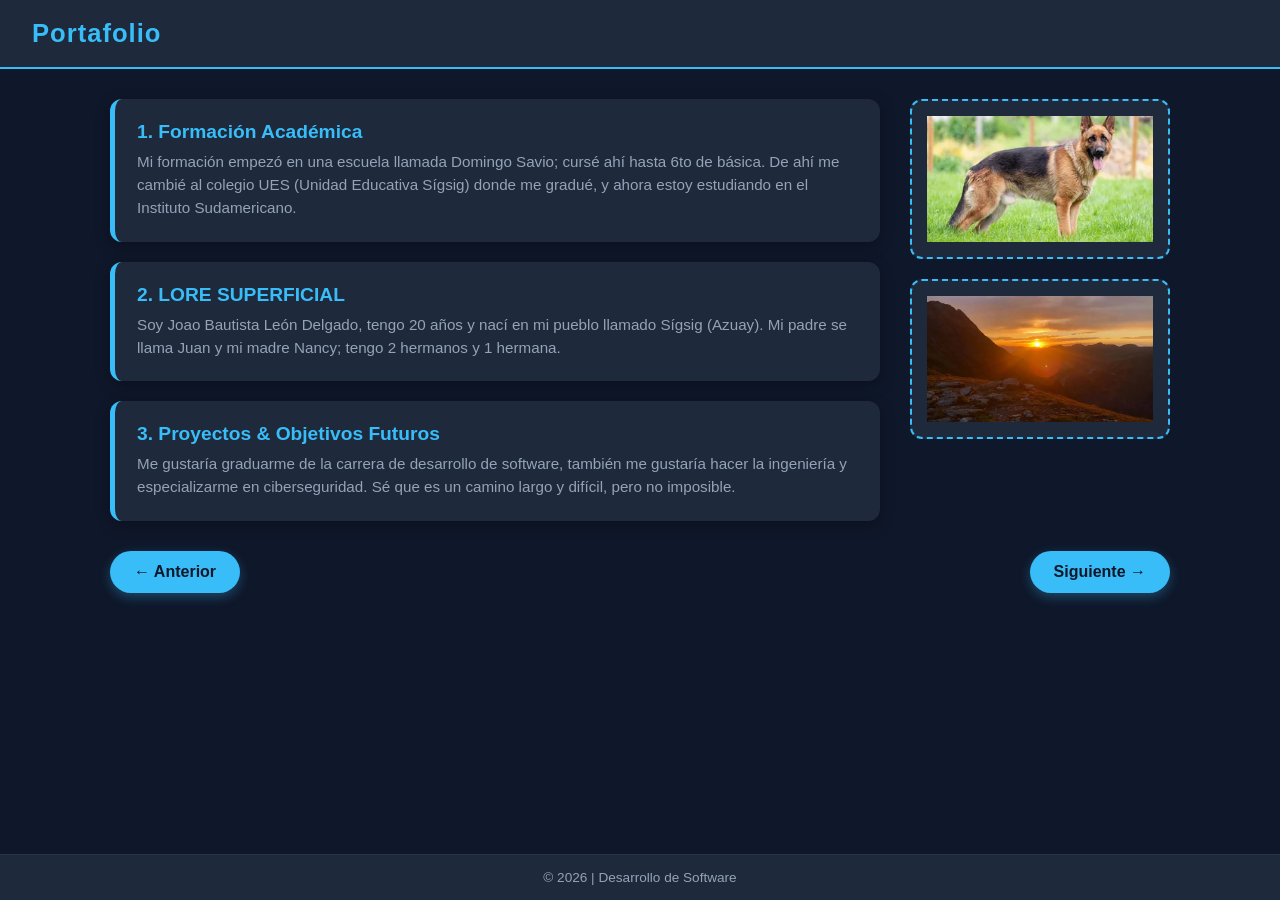
==== pagina2.html @ 2c40a6cc "$" ====
<!DOCTYPE html>
<html lang="es">
<head>
  <meta charset="UTF-8">
  <meta name="viewport" content="width=device-width, initial-scale=1.0">
  <title>Portafolio - Información</title>
  <style>
    :root {
      --bg-primary: #0f172a;
      --bg-card: #1e293b;
      --accent: #38bdf8;
      --text-main: #f8fafc;
      --text-muted: #94a3b8;
    }

    * {
      box-sizing: border-box;
      margin: 0;
      padding: 0;
    }

    body {
      font-family: 'Segoe UI', Tahoma, Geneva, Verdana, sans-serif;
      background-color: var(--bg-primary);
      color: var(--text-main);
      display: flex;
      flex-direction: column;
      min-height: 100vh;
    }

    header {
      background-color: var(--bg-card);
      padding: 1.2rem 2rem;
      border-bottom: 2px solid var(--accent);
    }

    .logo {
      font-size: 1.6rem;
      font-weight: bold;
      color: var(--accent);
      letter-spacing: 1px;
    }

    main {
      flex: 1;
      max-width: 1100px;
      margin: auto;
      padding: 30px 20px;
      width: 100%;
      display: flex;
      flex-direction: column;
      gap: 20px;
    }

    /* ESTRICTAMENTE FLEXBOX PARA ALINEAR IZQUIERDA Y DERECHA */
    .content-layout {
      display: flex;
      flex-wrap: wrap;
      gap: 30px;
      align-items: flex-start;
    }

    /* COLUMNA IZQUIERDA: 3 CUADROS LARGOS DE INFORMACIÓN */
    .left-column {
      flex: 1 1 500px;
      display: flex;
      flex-direction: column;
      gap: 20px;
    }

    .info-card-long {
      background-color: var(--bg-card);
      border-radius: 12px;
      padding: 22px;
      border-left: 5px solid var(--accent);
      box-shadow: 0 4px 15px rgba(0, 0, 0, 0.3);
      display: flex;
      flex-direction: column;
      gap: 8px;
    }

    .info-card-long h3 {
      color: var(--accent);
      font-size: 1.2rem;
    }

    .info-card-long p {
      color: var(--text-muted);
      font-size: 0.95rem;
      line-height: 1.5;
    }

    /* COLUMNA DERECHA: 2 CUADROS PEQUEÑOS PARA FOTOS */
    .right-column {
      flex: 0 0 260px;
      display: flex;
      flex-direction: column;
      gap: 20px;
    }

    .photo-card-small {
      background-color: var(--bg-card);
      border: 2px dashed var(--accent);
      border-radius: 12px;
      height: 160px;
      display: flex;
      flex-direction: column;
      justify-content: center;
      align-items: center;
      text-align: center;
      color: var(--text-muted);
      padding: 15px;
      gap: 8px;
    }

    .photo-card-small span {
      font-size: 0.85rem;
    }

    /* BOTONES DE NAVEGACIÓN FLEXBOX */
    .nav-buttons {
      display: flex;
      justify-content: space-between;
      margin-top: 10px;
    }

    .btn {
      background-color: var(--accent);
      color: var(--bg-primary);
      padding: 12px 24px;
      border-radius: 30px;
      text-decoration: none;
      font-weight: bold;
      display: flex;
      align-items: center;
      gap: 8px;
      transition: transform 0.2s, background-color 0.2s;
      box-shadow: 0 4px 12px rgba(56, 189, 248, 0.3);
    }

    .btn:hover {
      transform: translateY(-2px);
      background-color: #7dd3fc;
    }

    footer {
      background-color: var(--bg-card);
      padding: 15px;
      text-align: center;
      color: var(--text-muted);
      font-size: 0.85rem;
      border-top: 1px solid rgba(255, 255, 255, 0.05);
    }
  </style>
</head>
<body>

  <header>
    <div class="logo">Portafolio</div>
  </header>

  <main>
    <div class="content-layout">
      
      <!-- Columna Izquierda: 3 Cuadros Largos -->
      <div class="left-column">
        
        <article class="info-card-long">
          <h3>1. Formación Académica</h3>
          <p>Mi formación empezó en una escuela llamada Domingo Savio; cursé ahí hasta 6to de básica. De ahí me cambié al colegio UES (Unidad Educativa Sígsig) donde me gradué, y ahora estoy estudiando en el Instituto Sudamericano.</p>
        </article>

        <article class="info-card-long">
          <h3>2. LORE SUPERFICIAL</h3>
          <p>Soy Joao Bautista León Delgado, tengo 20 años y nací en mi pueblo llamado Sígsig (Azuay). Mi padre se llama Juan y mi madre Nancy; tengo 2 hermanos y 1 hermana.</p>
        </article>

        <article class="info-card-long">
          <h3>3. Proyectos & Objetivos Futuros</h3>
          <p>Me gustaría graduarme de la carrera de desarrollo de software, también me gustaría hacer la ingeniería y especializarme en ciberseguridad. Sé que es un camino largo y difícil, pero no imposible.</p>
        </article>

      </div>

      <!-- Columna Derecha: 2 Cuadros Pequeños para Fotos -->
      <div class="right-column">
        
        <div class="photo-card-small">
          <img src="rex.jpg" alt="Proyecto o Código" style="width: 100%; height: 100%; object-fit: cover;"/> 
        </div>

        <div class="photo-card-small">
          <img src="montaña.jpg" alt="Espacio de Trabajo" style="width: 100%; height: 100%; object-fit: cover;">
        </div>

      </div>

    </div>

    <!-- Navegación -->
    <div class="nav-buttons">
      <a href="index.html" class="btn">&larr; Anterior</a>
      <a href="pagina3.html" class="btn">Siguiente &rarr;</a>
    </div>
  </main>

  <footer>
    <p>&copy; 2026 | Desarrollo de Software</p>
  </footer>

</body>
</html>
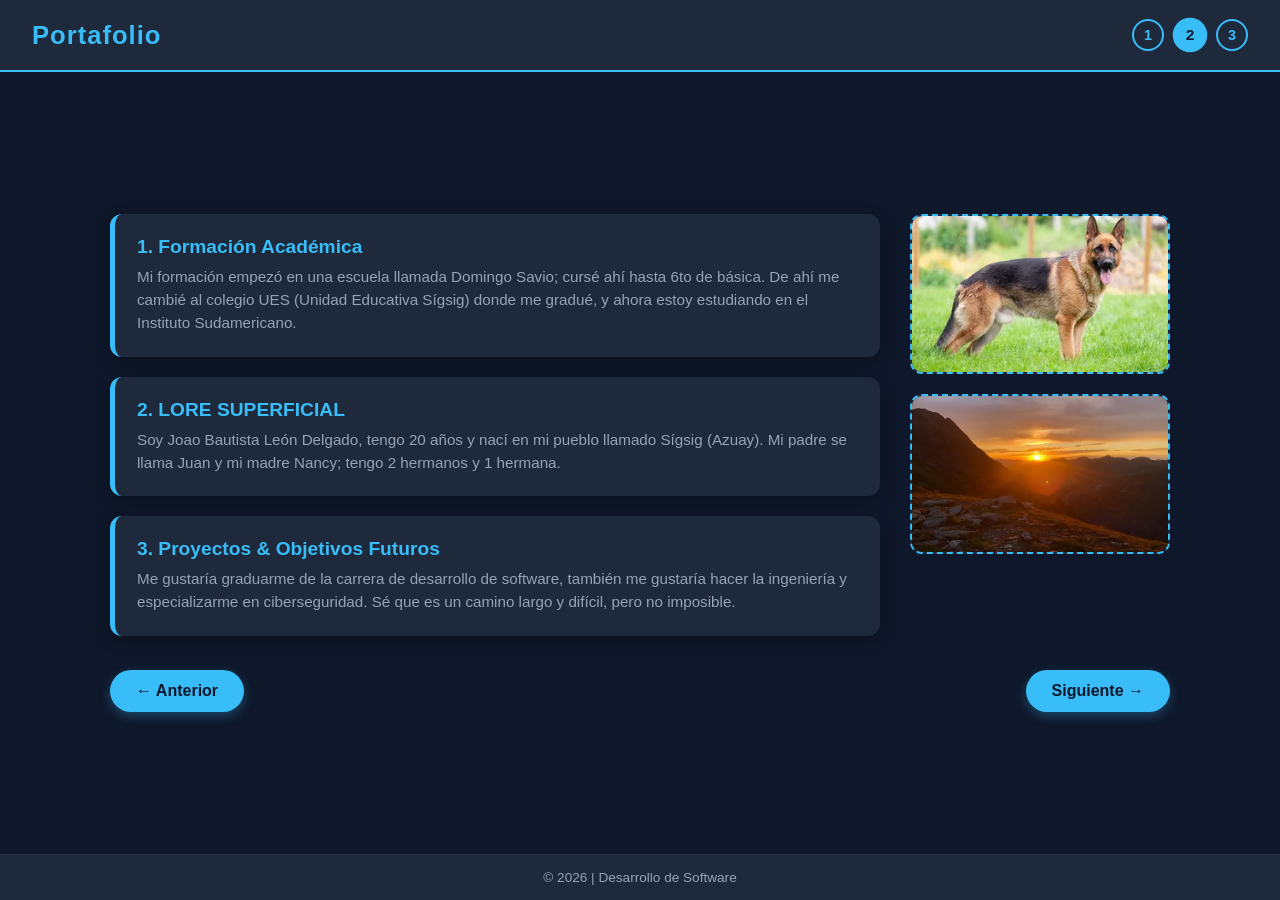
==== commit 44d63da3: "edit2" ====
--- a/pagina2.html
+++ b/pagina2.html
@@ -4,179 +4,37 @@
   <meta charset="UTF-8">
   <meta name="viewport" content="width=device-width, initial-scale=1.0">
   <title>Portafolio - Información</title>
-  <style>
-    :root {
-      --bg-primary: #0f172a;
-      --bg-card: #1e293b;
-      --accent: #38bdf8;
-      --text-main: #f8fafc;
-      --text-muted: #94a3b8;
-    }
-
-    * {
-      box-sizing: border-box;
-      margin: 0;
-      padding: 0;
-    }
-
-    body {
-      font-family: 'Segoe UI', Tahoma, Geneva, Verdana, sans-serif;
-      background-color: var(--bg-primary);
-      color: var(--text-main);
-      display: flex;
-      flex-direction: column;
-      min-height: 100vh;
-    }
-
-    header {
-      background-color: var(--bg-card);
-      padding: 1.2rem 2rem;
-      border-bottom: 2px solid var(--accent);
-    }
-
-    .logo {
-      font-size: 1.6rem;
-      font-weight: bold;
-      color: var(--accent);
-      letter-spacing: 1px;
-    }
-
-    main {
-      flex: 1;
-      max-width: 1100px;
-      margin: auto;
-      padding: 30px 20px;
-      width: 100%;
-      display: flex;
-      flex-direction: column;
-      gap: 20px;
-    }
-
-    /* ESTRICTAMENTE FLEXBOX PARA ALINEAR IZQUIERDA Y DERECHA */
-    .content-layout {
-      display: flex;
-      flex-wrap: wrap;
-      gap: 30px;
-      align-items: flex-start;
-    }
-
-    /* COLUMNA IZQUIERDA: 3 CUADROS LARGOS DE INFORMACIÓN */
-    .left-column {
-      flex: 1 1 500px;
-      display: flex;
-      flex-direction: column;
-      gap: 20px;
-    }
-
-    .info-card-long {
-      background-color: var(--bg-card);
-      border-radius: 12px;
-      padding: 22px;
-      border-left: 5px solid var(--accent);
-      box-shadow: 0 4px 15px rgba(0, 0, 0, 0.3);
-      display: flex;
-      flex-direction: column;
-      gap: 8px;
-    }
-
-    .info-card-long h3 {
-      color: var(--accent);
-      font-size: 1.2rem;
-    }
-
-    .info-card-long p {
-      color: var(--text-muted);
-      font-size: 0.95rem;
-      line-height: 1.5;
-    }
-
-    /* COLUMNA DERECHA: 2 CUADROS PEQUEÑOS PARA FOTOS */
-    .right-column {
-      flex: 0 0 260px;
-      display: flex;
-      flex-direction: column;
-      gap: 20px;
-    }
-
-    .photo-card-small {
-      background-color: var(--bg-card);
-      border: 2px dashed var(--accent);
-      border-radius: 12px;
-      height: 160px;
-      display: flex;
-      flex-direction: column;
-      justify-content: center;
-      align-items: center;
-      text-align: center;
-      color: var(--text-muted);
-      padding: 15px;
-      gap: 8px;
-    }
-
-    .photo-card-small span {
-      font-size: 0.85rem;
-    }
-
-    /* BOTONES DE NAVEGACIÓN FLEXBOX */
-    .nav-buttons {
-      display: flex;
-      justify-content: space-between;
-      margin-top: 10px;
-    }
-
-    .btn {
-      background-color: var(--accent);
-      color: var(--bg-primary);
-      padding: 12px 24px;
-      border-radius: 30px;
-      text-decoration: none;
-      font-weight: bold;
-      display: flex;
-      align-items: center;
-      gap: 8px;
-      transition: transform 0.2s, background-color 0.2s;
-      box-shadow: 0 4px 12px rgba(56, 189, 248, 0.3);
-    }
-
-    .btn:hover {
-      transform: translateY(-2px);
-      background-color: #7dd3fc;
-    }
-
-    footer {
-      background-color: var(--bg-card);
-      padding: 15px;
-      text-align: center;
-      color: var(--text-muted);
-      font-size: 0.85rem;
-      border-top: 1px solid rgba(255, 255, 255, 0.05);
-    }
-  </style>
+  <link rel="stylesheet" href="styles.css">
 </head>
 <body>
 
   <header>
-    <div class="logo">Portafolio</div>
+    <a href="index.html" class="logo">Portafolio</a>
+    <nav class="page-dots" aria-label="Indicador de página">
+      <a href="index.html" class="dot" title="Página 1: Inicio">1</a>
+      <a href="pagina2.html" class="dot active" title="Página 2: Información">2</a>
+      <a href="pagina3.html" class="dot" title="Página 3: Intereses">3</a>
+    </nav>
   </header>
 
-  <main>
+  <main class="main-wide">
     <div class="content-layout">
       
       <!-- Columna Izquierda: 3 Cuadros Largos -->
       <div class="left-column">
         
-        <article class="info-card-long">
+        <article class="info-card reveal">
           <h3>1. Formación Académica</h3>
           <p>Mi formación empezó en una escuela llamada Domingo Savio; cursé ahí hasta 6to de básica. De ahí me cambié al colegio UES (Unidad Educativa Sígsig) donde me gradué, y ahora estoy estudiando en el Instituto Sudamericano.</p>
         </article>
 
-        <article class="info-card-long">
+        <article class="info-card reveal">
           <h3>2. LORE SUPERFICIAL</h3>
           <p>Soy Joao Bautista León Delgado, tengo 20 años y nací en mi pueblo llamado Sígsig (Azuay). Mi padre se llama Juan y mi madre Nancy; tengo 2 hermanos y 1 hermana.</p>
         </article>
 
-        <article class="info-card-long">
-          <h3>3. Proyectos & Objetivos Futuros</h3>
+        <article class="info-card reveal">
+          <h3>3. Proyectos &amp; Objetivos Futuros</h3>
           <p>Me gustaría graduarme de la carrera de desarrollo de software, también me gustaría hacer la ingeniería y especializarme en ciberseguridad. Sé que es un camino largo y difícil, pero no imposible.</p>
         </article>
 
@@ -185,12 +43,12 @@
       <!-- Columna Derecha: 2 Cuadros Pequeños para Fotos -->
       <div class="right-column">
         
-        <div class="photo-card-small">
-          <img src="rex.jpg" alt="Proyecto o Código" style="width: 100%; height: 100%; object-fit: cover;"/> 
+        <div class="photo-card-small photo-zoomable reveal" data-caption="Proyecto / Código">
+          <img src="rex.jpg" alt="Proyecto o Código">
         </div>
 
-        <div class="photo-card-small">
-          <img src="montaña.jpg" alt="Espacio de Trabajo" style="width: 100%; height: 100%; object-fit: cover;">
+        <div class="photo-card-small photo-zoomable reveal" data-caption="Espacio / Paisaje">
+          <img src="montaña.jpg" alt="Espacio de Trabajo">
         </div>
 
       </div>
@@ -198,15 +56,23 @@
     </div>
 
     <!-- Navegación -->
-    <div class="nav-buttons">
+    <div class="nav-buttons reveal">
       <a href="index.html" class="btn">&larr; Anterior</a>
       <a href="pagina3.html" class="btn">Siguiente &rarr;</a>
     </div>
   </main>
 
   <footer>
-    <p>&copy; 2026 | Desarrollo de Software</p>
+    <p>&copy; <span class="current-year">2026</span> | Desarrollo de Software</p>
   </footer>
 
+  <!-- Visor Lightbox para ampliar fotos al hacer clic -->
+  <div class="lightbox" id="lightbox" aria-hidden="true">
+    <button class="lightbox-close" id="lightboxClose" aria-label="Cerrar">&times;</button>
+    <img id="lightboxImg" src="" alt="Vista ampliada">
+    <p id="lightboxCaption"></p>
+  </div>
+
+  <script src="script.js"></script>
 </body>
 </html>
--- a/styles.css
+++ b/styles.css
@@ -0,0 +1,452 @@
+:root {
+  --bg-primary: #0f172a;
+  --bg-card: #1e293b;
+  --accent: #38bdf8;
+  --accent-hover: #7dd3fc;
+  --text-main: #f8fafc;
+  --text-muted: #94a3b8;
+  --text-soft: #cbd5e1;
+}
+
+* {
+  box-sizing: border-box;
+  margin: 0;
+  padding: 0;
+}
+
+body {
+  font-family: 'Segoe UI', Tahoma, Geneva, Verdana, sans-serif;
+  background-color: var(--bg-primary);
+  color: var(--text-main);
+  display: flex;
+  flex-direction: column;
+  min-height: 100vh;
+  opacity: 1;
+  transition: opacity 0.25s ease;
+}
+
+body.page-leaving {
+  opacity: 0;
+}
+
+/* CABECERA */
+header {
+  background-color: var(--bg-card);
+  padding: 1.2rem 2rem;
+  border-bottom: 2px solid var(--accent);
+  display: flex;
+  justify-content: space-between;
+  align-items: center;
+}
+
+.logo {
+  font-size: 1.6rem;
+  font-weight: bold;
+  color: var(--accent);
+  letter-spacing: 1px;
+  text-decoration: none;
+}
+
+/* INDICADOR DE PÁGINAS 1 - 2 - 3 */
+.page-dots {
+  display: flex;
+  gap: 10px;
+}
+
+.dot {
+  width: 32px;
+  height: 32px;
+  border-radius: 50%;
+  border: 2px solid var(--accent);
+  color: var(--accent);
+  text-decoration: none;
+  font-weight: bold;
+  font-size: 0.9rem;
+  display: flex;
+  align-items: center;
+  justify-content: center;
+  transition: background-color 0.2s, color 0.2s, transform 0.2s;
+}
+
+.dot:hover,
+.dot.active {
+  background-color: var(--accent);
+  color: var(--bg-primary);
+  transform: scale(1.08);
+}
+
+/* CONTENEDORES PRINCIPALES */
+main {
+  flex: 1;
+  max-width: 1000px;
+  margin: auto;
+  padding: 40px 20px;
+  display: flex;
+  flex-direction: column;
+  justify-content: center;
+  width: 100%;
+  gap: 24px;
+}
+
+main.main-wide {
+  max-width: 1100px;
+  padding: 30px 20px;
+}
+
+main.main-xl {
+  max-width: 1300px;
+  padding: 40px 30px;
+}
+
+/* PÁGINA 1: HERO */
+.hero-container {
+  display: flex;
+  flex-wrap: wrap;
+  background-color: var(--bg-card);
+  border-radius: 14px;
+  padding: 40px;
+  gap: 40px;
+  align-items: center;
+  box-shadow: 0 10px 25px -5px rgba(0, 0, 0, 0.4);
+  border-left: 6px solid var(--accent);
+}
+
+.hero-info {
+  flex: 1 1 350px;
+  display: flex;
+  flex-direction: column;
+  gap: 15px;
+}
+
+.hero-info h1 {
+  font-size: 2.5rem;
+  color: var(--accent);
+}
+
+.hero-info h2 {
+  font-size: 1.2rem;
+  color: var(--text-muted);
+  font-weight: 400;
+  min-height: 1.6em;
+}
+
+.hero-info p {
+  color: var(--text-muted);
+  line-height: 1.6;
+  font-size: 1rem;
+}
+
+.photo-box {
+  flex: 0 0 240px;
+  height: 280px;
+  background-color: var(--bg-primary);
+  border: 2px dashed var(--accent);
+  border-radius: 10px;
+  overflow: hidden;
+  padding: 0;
+}
+
+.photo-box img {
+  width: 100%;
+  height: 100%;
+  object-fit: cover;
+  display: block;
+}
+
+/* LAYOUT COLUMNAS (PÁGINAS 2 Y 3) */
+.content-layout {
+  display: flex;
+  flex-wrap: wrap;
+  gap: 30px;
+  align-items: flex-start;
+}
+
+.content-layout.stretch {
+  gap: 35px;
+  align-items: stretch;
+}
+
+.left-column {
+  flex: 1 1 500px;
+  display: flex;
+  flex-direction: column;
+  gap: 20px;
+}
+
+.left-column-lg {
+  flex: 1 1 650px;
+  display: flex;
+  flex-direction: column;
+  gap: 25px;
+}
+
+/* TARJETAS DE INFORMACIÓN */
+.info-card {
+  background-color: var(--bg-card);
+  border-radius: 12px;
+  padding: 22px;
+  border-left: 5px solid var(--accent);
+  box-shadow: 0 4px 15px rgba(0, 0, 0, 0.3);
+  display: flex;
+  flex-direction: column;
+  gap: 8px;
+  transition: transform 0.25s ease, box-shadow 0.25s ease;
+}
+
+.info-card:hover {
+  transform: translateY(-4px);
+  box-shadow: 0 10px 24px rgba(0, 0, 0, 0.45);
+}
+
+.info-card h3 {
+  color: var(--accent);
+  font-size: 1.2rem;
+}
+
+.info-card p {
+  color: var(--text-muted);
+  font-size: 0.95rem;
+  line-height: 1.5;
+}
+
+.info-card.large {
+  border-radius: 16px;
+  padding: 30px;
+  border-left-width: 8px;
+  gap: 12px;
+}
+
+.info-card.large h3 {
+  font-size: 1.5rem;
+}
+
+.info-card.large p {
+  color: var(--text-soft);
+  font-size: 1.1rem;
+  line-height: 1.7;
+}
+
+/* ETIQUETAS INTERACTIVAS EN PÁGINA 3 */
+.interest-tags {
+  display: flex;
+  flex-wrap: wrap;
+  gap: 10px;
+  margin-top: 8px;
+}
+
+.tag-pill {
+  background-color: var(--bg-primary);
+  border: 1px solid var(--accent);
+  color: var(--accent);
+  padding: 6px 14px;
+  border-radius: 20px;
+  font-size: 0.88rem;
+  font-weight: 600;
+  cursor: pointer;
+  transition: background-color 0.2s, color 0.2s, transform 0.2s;
+}
+
+.tag-pill:hover {
+  background-color: var(--accent);
+  color: var(--bg-primary);
+  transform: translateY(-2px);
+}
+
+/* COLUMNAS DERECHAS Y FOTOS */
+.right-column {
+  flex: 0 0 260px;
+  display: flex;
+  flex-direction: column;
+  gap: 20px;
+}
+
+.right-column-lg {
+  flex: 0 0 380px;
+  display: flex;
+  flex-direction: column;
+  gap: 20px;
+}
+
+.section-title-right {
+  color: var(--accent);
+  font-size: 1.4rem;
+  font-weight: bold;
+}
+
+.photo-card-small {
+  background-color: var(--bg-card);
+  border: 2px dashed var(--accent);
+  border-radius: 12px;
+  height: 160px;
+  overflow: hidden;
+}
+
+.photo-card-small img {
+  width: 100%;
+  height: 100%;
+  object-fit: cover;
+  display: block;
+}
+
+.photos-grid {
+  display: flex;
+  flex-wrap: wrap;
+  gap: 20px;
+}
+
+.photo-card-mini {
+  background-color: var(--bg-card);
+  border: 3px dashed var(--accent);
+  border-radius: 14px;
+  flex: 1 1 calc(50% - 10px);
+  height: 160px;
+  overflow: hidden;
+  padding: 6px;
+  box-shadow: 0 4px 15px rgba(0, 0, 0, 0.3);
+  transition: transform 0.25s ease, border-color 0.25s ease, box-shadow 0.25s ease;
+}
+
+.photo-card-mini img {
+  width: 100%;
+  height: 100%;
+  object-fit: cover;
+  border-radius: 8px;
+  display: block;
+}
+
+/* RESALTADO AL PASAR SOBRE ETIQUETA */
+.photo-card-mini.highlight-photo {
+  transform: scale(1.05);
+  border-style: solid;
+  box-shadow: 0 0 20px rgba(56, 189, 248, 0.6);
+}
+
+/* EFECTO ZOOM EN TODAS LAS FOTOS */
+.photo-zoomable {
+  cursor: zoom-in;
+  position: relative;
+}
+
+.photo-zoomable img {
+  transition: transform 0.35s ease;
+}
+
+.photo-zoomable:hover img {
+  transform: scale(1.06);
+}
+
+/* BOTONES DE NAVEGACIÓN */
+.nav-arrow-container {
+  display: flex;
+  justify-content: flex-end;
+  margin-top: 10px;
+}
+
+.nav-buttons {
+  display: flex;
+  justify-content: space-between;
+  margin-top: 10px;
+}
+
+.btn {
+  background-color: var(--accent);
+  color: var(--bg-primary);
+  padding: 12px 26px;
+  border-radius: 30px;
+  text-decoration: none;
+  font-weight: bold;
+  display: inline-flex;
+  align-items: center;
+  gap: 8px;
+  transition: transform 0.2s, background-color 0.2s;
+  box-shadow: 0 4px 12px rgba(56, 189, 248, 0.3);
+}
+
+.btn:hover {
+  transform: translateY(-3px);
+  background-color: var(--accent-hover);
+}
+
+/* ANIMACIÓN DE ENTRADA */
+.reveal {
+  opacity: 0;
+  transform: translateY(16px);
+  transition: opacity 0.5s ease, transform 0.5s ease;
+}
+
+.reveal.visible {
+  opacity: 1;
+  transform: translateY(0);
+}
+
+/* LIGHTBOX (VISOR DE IMÁGENES) */
+.lightbox {
+  position: fixed;
+  inset: 0;
+  background: rgba(15, 23, 42, 0.92);
+  display: none;
+  flex-direction: column;
+  align-items: center;
+  justify-content: center;
+  gap: 14px;
+  padding: 20px;
+  z-index: 1000;
+}
+
+.lightbox.open {
+  display: flex;
+}
+
+.lightbox img {
+  max-width: 90vw;
+  max-height: 78vh;
+  border-radius: 12px;
+  border: 2px solid var(--accent);
+  box-shadow: 0 15px 40px rgba(0, 0, 0, 0.6);
+}
+
+.lightbox p {
+  color: var(--accent);
+  font-weight: 600;
+  font-size: 1.05rem;
+}
+
+.lightbox-close {
+  position: absolute;
+  top: 20px;
+  right: 28px;
+  background: none;
+  border: none;
+  color: var(--text-main);
+  font-size: 2.2rem;
+  cursor: pointer;
+  line-height: 1;
+}
+
+.lightbox-close:hover {
+  color: var(--accent);
+}
+
+/* FOOTER */
+footer {
+  background-color: var(--bg-card);
+  padding: 15px;
+  text-align: center;
+  color: var(--text-muted);
+  font-size: 0.85rem;
+  border-top: 1px solid rgba(255, 255, 255, 0.05);
+}
+
+/* RESPONSIVE MÓVIL */
+@media (max-width: 768px) {
+  .photo-box,
+  .right-column,
+  .right-column-lg {
+    flex: 1 1 100%;
+  }
+
+  .hero-container {
+    padding: 25px;
+    gap: 24px;
+  }
+}
